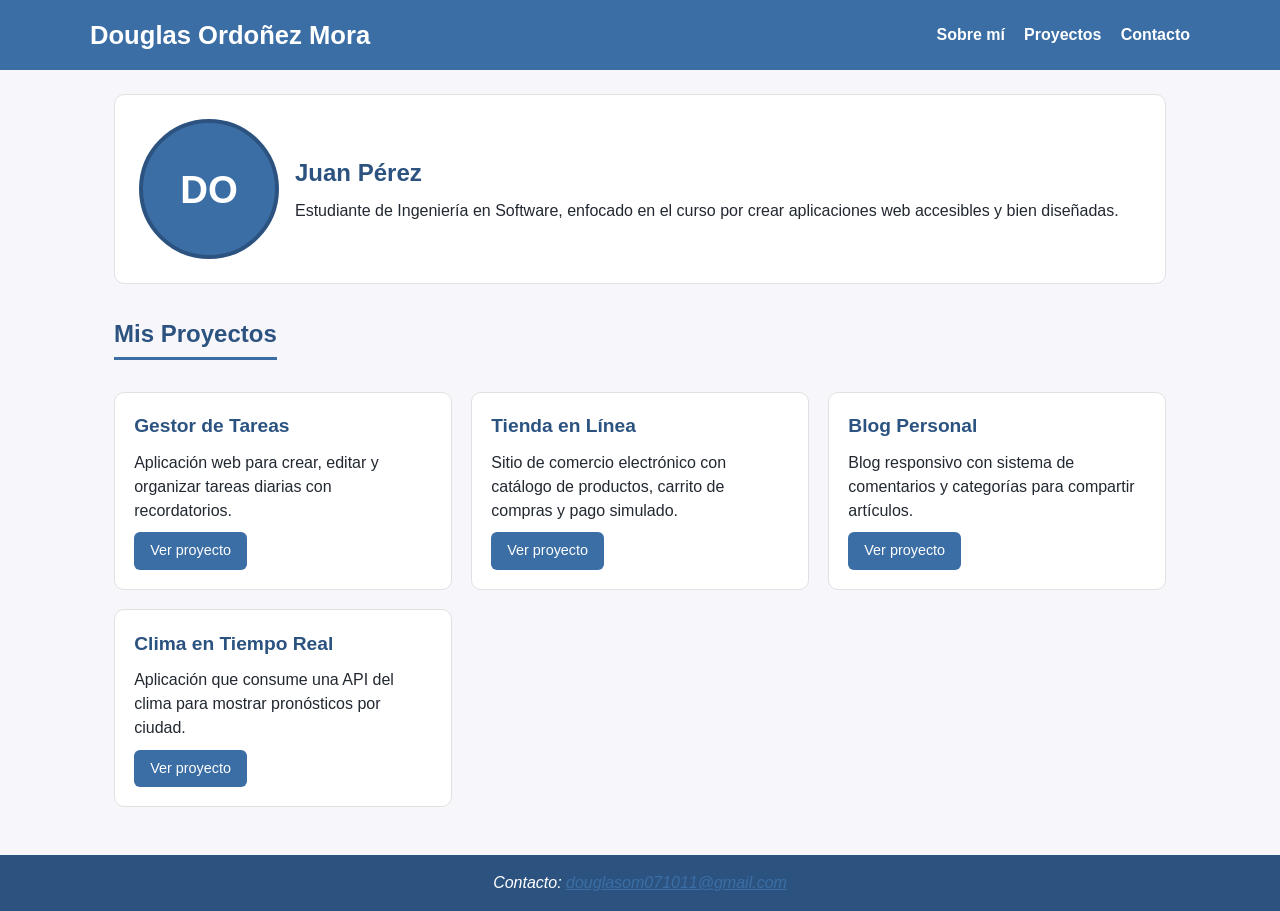
==== clases/clase08/Workshop/index.html @ 13ea9620 "Workshop Responsivo y accesible Se sube la primera versión del workshop responsivo y accesible." ====
<!DOCTYPE html>
<html lang="es">

<head>
    <meta charset="UTF-8">
    <meta name="viewport" content="width=device-width, initial-scale=1.0">
    <title>Mi Portafolio</title>
    <link rel="stylesheet" href="estilos.css">
</head>

<body>
    <a href="#contenido" class="skip-link">Saltar al contenido principal</a>

    <header>
        <div class="header-inner">
            <h1>Douglas Ordoñez Mora</h1>
            <nav aria-label="Navegación principal">
                <ul>
                    <li><a href="#sobre-mi">Sobre mí</a></li>
                    <li><a href="#proyectos">Proyectos</a></li>
                    <li><a href="#contacto">Contacto</a></li>
                </ul>
            </nav>
        </div>
    </header>

    <main id="contenido">

        <section id="sobre-mi" class="sobre-mi" aria-labelledby="titulo-sobre-mi">
            <figure class="avatar">
                <span aria-hidden="true">DO</span>
                <figcaption class="skip-link">Avatar de Douglas Ordoñez, iniciales D O</figcaption>
            </figure>
            <div class="sobre-mi-texto">
                <h2 id="titulo-sobre-mi">Juan Pérez</h2>
                <p>Estudiante de Ingeniería en Software, enfocado en el curso por crear aplicaciones web accesibles y bien
                    diseñadas.</p>
            </div>
        </section>

        <section id="proyectos" aria-labelledby="titulo-proyectos">
            <h2 class="titulo-seccion" id="titulo-proyectos">Mis Proyectos</h2>

            <ul class="proyectos">
                <li>
                    <article class="proyecto" aria-labelledby="proyecto-1-titulo">
                        <h3 id="proyecto-1-titulo">Gestor de Tareas</h3>
                        <p>Aplicación web para crear, editar y organizar tareas diarias con recordatorios.</p>
                        <a href="https://ejemplo.com/gestor-tareas">Ver proyecto<span class="skip-link"> Gestor de
                                Tareas</span></a>
                    </article>
                </li>

                <li>
                    <article class="proyecto" aria-labelledby="proyecto-2-titulo">
                        <h3 id="proyecto-2-titulo">Tienda en Línea</h3>
                        <p>Sitio de comercio electrónico con catálogo de productos, carrito de compras y pago simulado.
                        </p>
                        <a href="https://ejemplo.com/tienda-online">Ver proyecto<span class="skip-link"> Tienda en
                                Línea</span></a>
                    </article>
                </li>

                <li>
                    <article class="proyecto" aria-labelledby="proyecto-3-titulo">
                        <h3 id="proyecto-3-titulo">Blog Personal</h3>
                        <p>Blog responsivo con sistema de comentarios y categorías para compartir artículos.</p>
                        <a href="https://ejemplo.com/blog-personal">Ver proyecto<span class="skip-link"> Blog
                                Personal</span></a>
                    </article>
                </li>

                <li>
                    <article class="proyecto" aria-labelledby="proyecto-4-titulo">
                        <h3 id="proyecto-4-titulo">Clima en Tiempo Real</h3>
                        <p>Aplicación que consume una API del clima para mostrar pronósticos por ciudad.</p>
                        <a href="https://ejemplo.com/app-clima">Ver proyecto<span class="skip-link"> Clima en Tiempo
                                Real</span></a>
                    </article>
                </li>
            </ul>
        </section>

    </main>

    <footer id="contacto">
        <address>Contacto: <a href="mailto:douglasom071011@gmail.com">douglasom071011@gmail.com</a></address>
    </footer>

</body>

</html>
---- clases/clase08/Workshop/estilos.css ----
:root{
  --color-fondo: #f7f7fb;
  --color-texto: #222831;
  --color-primario: #3a6ea5;
  --color-primario-oscuro: #2c5380;
  --color-tarjeta: #ffffff;
  --color-borde: #e0e0e0;
}

*{
  margin:0;
  padding:0;
  box-sizing: border-box;
}

body{
  font-family: "Segoe UI", Verdana, Arial, sans-serif;
  background-color: var(--color-fondo);
  color: var(--color-texto);
  line-height: 1.5;
  font-size: 0.95rem;
}

address{}

a{
  color: var(--color-primario);
}

a:focus,
button:focus{
  outline: 3px solid #ffbf47;
  outline-offset: 2px;
}

.skip-link{
  position:absolute;
  left:-999px;
  top:auto;
}
.skip-link:focus{
  left:10px;
  top:10px;
  background:#fff;
  padding:8px 12px;
  border-radius:4px;
  z-index: 100;
}

header{
  background-color: var(--color-primario);
  color:#fff;
  padding: 1rem;
}

header .header-inner{
  display:flex;
  flex-direction: column;
  align-items: flex-start;
  gap: 0.8rem;
  max-width: 1100px;
  margin: 0 auto;
}

header h1{
  font-size: 1.3rem;
}

nav ul{
  list-style:none;
  display:flex;
  flex-direction: column;
  gap: 0.6rem;
  width: 100%;
}

nav a{
  color:#fff;
  text-decoration:none;
  font-weight: bold;
}

nav a:hover,
nav a:active{
  text-decoration: underline;
}


main{
  max-width: 1100px;
  margin: 0 auto;
  padding: 1rem;
}

/* Sección Sobre mí */
.sobre-mi{
  display:flex;
  flex-direction: column;
  align-items:center;
  gap: 1rem;
  background-color: var(--color-tarjeta);
  border: 1px solid var(--color-borde);
  border-radius: 10px;
  padding: 1.2rem;
  margin-bottom: 1.5rem;
}

.avatar{
  width: 100px;
  height: 100px;
  border-radius: 50%;
  background-color: var(--color-primario);
  color:#fff;
  display:flex;
  align-items:center;
  justify-content:center;
  font-size: 1.8rem;
  font-weight: bold;
  flex-shrink: 0;
  border: 4px solid var(--color-primario-oscuro);
}

.sobre-mi-texto{
  text-align:center;
}

.sobre-mi-texto h2{
  margin-bottom: 0.5rem;
  color: var(--color-primario-oscuro);
}

.titulo-seccion{
  color: var(--color-primario-oscuro);
  margin-bottom: 1rem;
  border-bottom: 3px solid var(--color-primario);
  display:inline-block;
  padding-bottom: 0.3rem;
}

.proyectos{
  display:grid;
  grid-template-columns: 1fr;
  gap: 1rem;
  margin-top: 1rem;
  list-style:none;
}

.proyecto{
  background-color: var(--color-tarjeta);
  border: 1px solid var(--color-borde);
  border-radius: 10px;
  padding: 1rem;
  display:flex;
  flex-direction: column;
  gap: 0.6rem;
}

.proyecto h3{
  color: var(--color-primario-oscuro);
  font-size: 1.05rem;
}

.proyecto p{
  flex-grow:1;
}

.proyecto a{
  align-self: flex-start;
  background-color: var(--color-primario);
  color:#fff;
  text-decoration:none;
  padding: 0.5rem 1rem;
  border-radius: 6px;
  font-size: 0.9rem;
}

.proyecto a:hover,
.proyecto a:active{
  background-color: var(--color-primario-oscuro);
}

/* Pie de página */
footer{
  text-align:center;
  padding: 1rem;
  background-color: var(--color-primario-oscuro);
  color:#fff;
  margin-top: 1.5rem;
}

/* tablets a partir de 600px)*/
@media (min-width: 600px){

  body{
    font-size: 1rem;
  }

  header{
    padding: 1rem 1.5rem;
  }

  /* La navegación vuelve a ser horizontal */
  header .header-inner{
    flex-direction: row;
    justify-content: space-between;
    align-items: center;
    flex-wrap: wrap;
  }

  header h1{
    font-size: 1.5rem;
  }

  nav ul{
    flex-direction: row;
    gap: 1.2rem;
    width: auto;
  }

  main{
    padding: 1.5rem;
  }

  .sobre-mi{
    padding: 1.5rem;
    margin-bottom: 2rem;
  }

  .avatar{
    width: 120px;
    height: 120px;
    font-size: 2.1rem;
  }

  .proyectos{
    grid-template-columns: repeat(2, 1fr);
    gap: 1.2rem;
  }

  .proyecto{
    padding: 1.2rem;
  }

  .proyecto h3{
    font-size: 1.15rem;
  }
}

/*computadoras a partir de 1025px */
@media (min-width: 1025px){

  header h1{
    font-size: 1.6rem;
  }

  .sobre-mi{
    flex-direction: row;
    text-align:left;
    align-items:center;
  }

  .sobre-mi-texto{
    text-align:left;
  }

  .avatar{
    width: 140px;
    height: 140px;
    font-size: 2.4rem;
  }

  .proyectos{
    grid-template-columns: repeat(3, 1fr);
  }

  .proyecto h3{
    font-size: 1.2rem;
  }
}
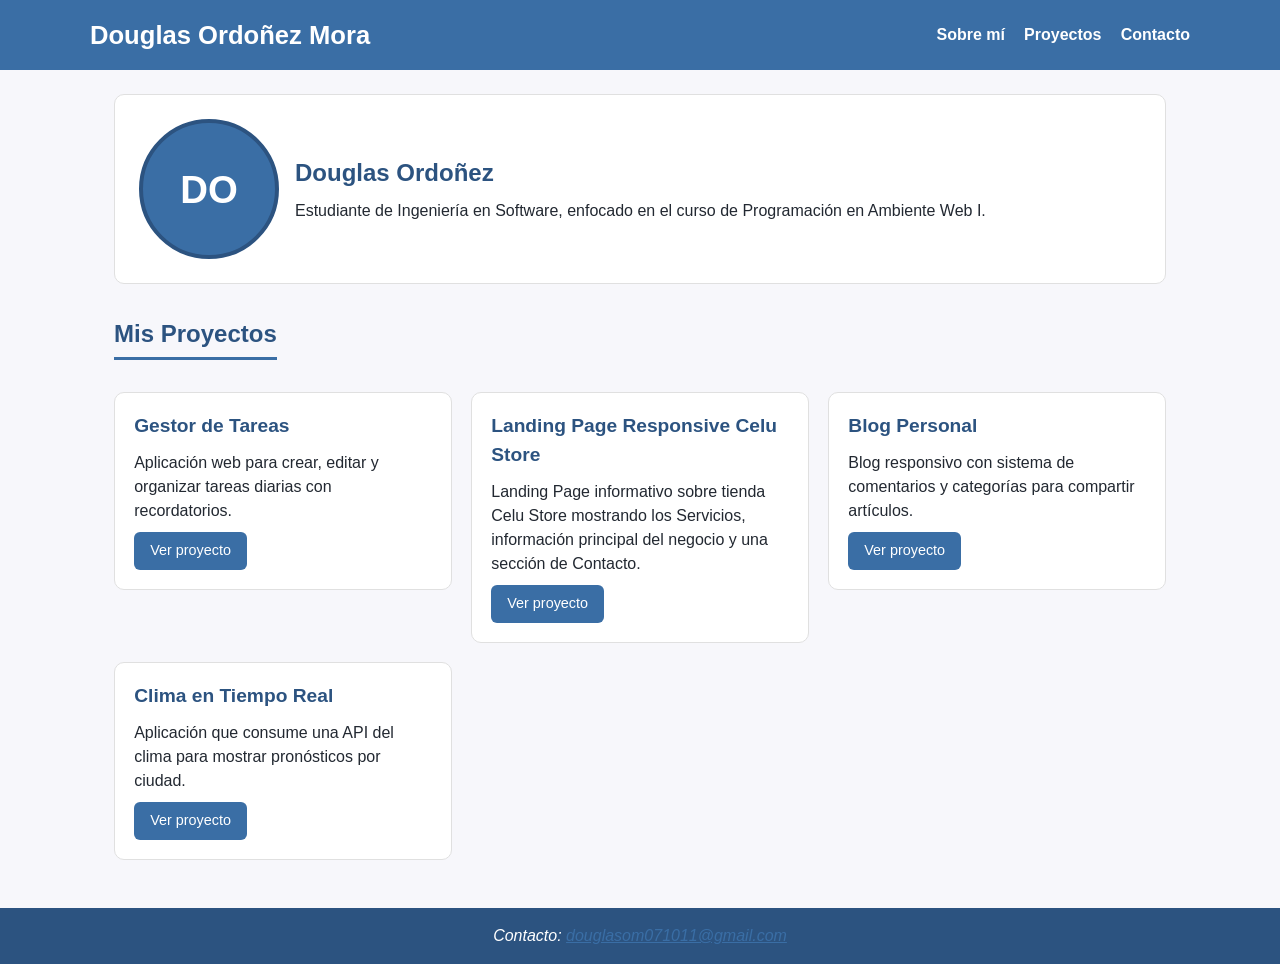
==== commit 9da60f03: "Última Versión del Workshop Se actualiza el workshop y se sube la última versión." ====
--- a/clases/clase08/Workshop/index.html
+++ b/clases/clase08/Workshop/index.html
@@ -32,11 +32,11 @@
                 <figcaption class="skip-link">Avatar de Douglas Ordoñez, iniciales D O</figcaption>
             </figure>
             <div class="sobre-mi-texto">
-                <h2 id="titulo-sobre-mi">Juan Pérez</h2>
-                <p>Estudiante de Ingeniería en Software, enfocado en el curso por crear aplicaciones web accesibles y bien
-                    diseñadas.</p>
+                <h2 id="titulo-sobre-mi">Douglas Ordoñez</h2>
+                <p>Estudiante de Ingeniería en Software, enfocado en el curso de Programación en Ambiente Web I.</p>
             </div>
         </section>
+
 
         <section id="proyectos" aria-labelledby="titulo-proyectos">
             <h2 class="titulo-seccion" id="titulo-proyectos">Mis Proyectos</h2>
@@ -53,8 +53,8 @@
 
                 <li>
                     <article class="proyecto" aria-labelledby="proyecto-2-titulo">
-                        <h3 id="proyecto-2-titulo">Tienda en Línea</h3>
-                        <p>Sitio de comercio electrónico con catálogo de productos, carrito de compras y pago simulado.
+                        <h3 id="proyecto-2-titulo">Landing Page Responsive Celu Store</h3>
+                        <p>Landing Page informativo sobre tienda Celu Store mostrando los Servicios, información principal del negocio y una sección de Contacto.
                         </p>
                         <a href="https://ejemplo.com/tienda-online">Ver proyecto<span class="skip-link"> Tienda en
                                 Línea</span></a>
--- a/clases/clase08/Workshop/estilos.css
+++ b/clases/clase08/Workshop/estilos.css
@@ -21,7 +21,7 @@
   font-size: 0.95rem;
 }
 
-address{}
+
 
 a{
   color: var(--color-primario);
